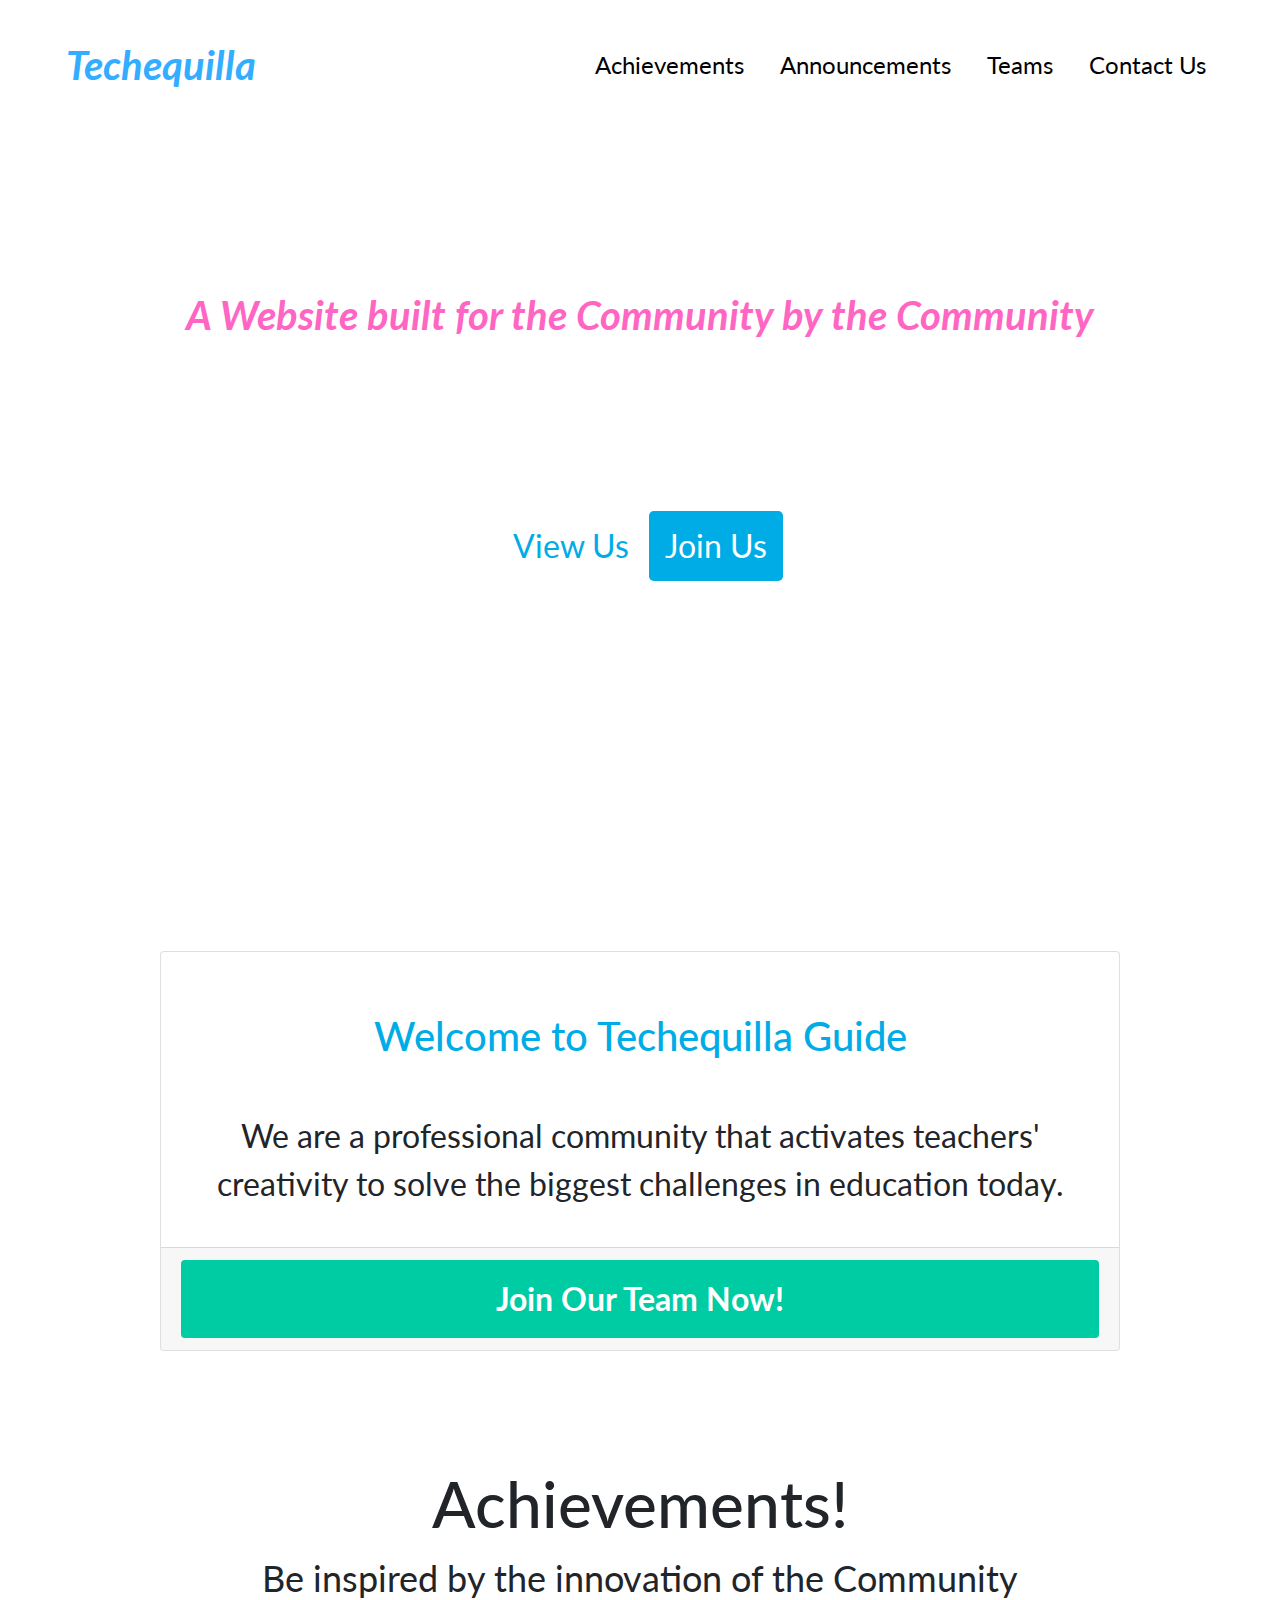
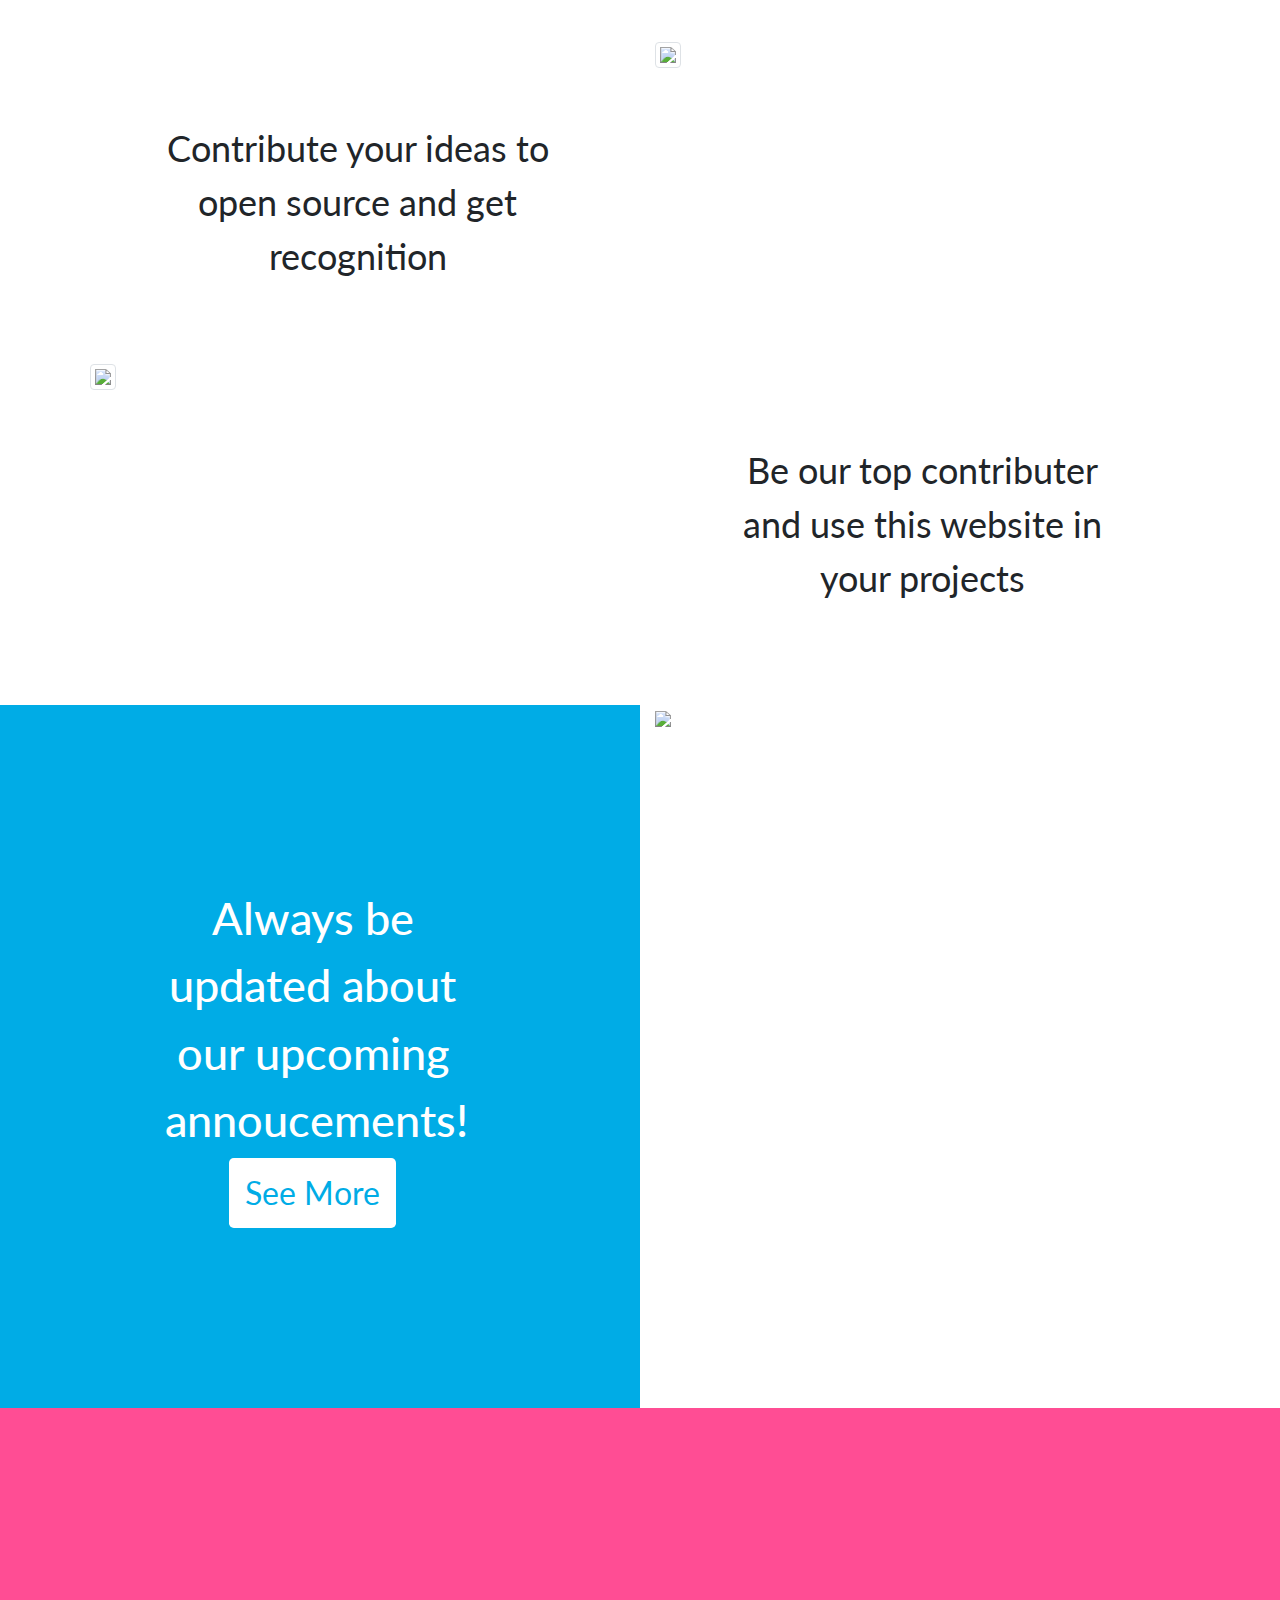
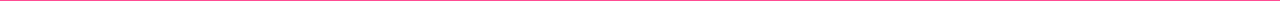
==== index.html @ 34967c2a "Added Home Page Layout" ====
<!DOCTYPE html>
<html>
  <head>
    <title>Techequilla</title>

    <script src="https://kit.fontawesome.com/5dbf1108d2.js" crossorigin="anonymous"></script>
    <link href="https://fonts.googleapis.com/css?family=Lato&display=swap" rel="stylesheet">
    <link rel="stylesheet" href="https://stackpath.bootstrapcdn.com/bootstrap/4.4.1/css/bootstrap.min.css" integrity="sha384-Vkoo8x4CGsO3+Hhxv8T/Q5PaXtkKtu6ug5TOeNV6gBiFeWPGFN9MuhOf23Q9Ifjh" crossorigin="anonymous"></head>
    <link rel = "stylesheet" type="text/css" href = "css/index.css">

  </head>

  <body>

    <!-- Navigation Bar -->
    <nav class="navbar navbar-expand-lg navbar-light fixed-top navbar-custom">
      <a class="navbar-brand" href="#"> Techequilla </a>

      <button class="navbar-toggler" type="button" data-toggle="collapse" data-target="#navbarSupportedContent" aria-controls="navbarSupportedContent" aria-expanded="false" aria-label="Toggle navigation">
        <span class="navbar-toggler-icon"></span>
      </button>

      <div class="collapse navbar-collapse" id="navbarSupportedContent">
        <ul class="navbar-nav ml-auto">

          <li class="nav-item">
            <a class="nav-link" href="#about">Achievements</a>
          </li>

          <li class="nav-item">
            <a class="nav-link" href="#about">Announcements</a>
          </li>

          <li class="nav-item">
            <a class="nav-link" href="#about">Teams</a>
          </li>

          <li class="nav-item">
            <a class="nav-link" href="#about">Contact Us</a>
          </li>
        </ul>
      </div>
    </nav>


    <div class="container">
      <div class="row">
        <div class="col-lg-12" id="homeContent">
          <p> A Website built for the Community by the Community </p>
        </div>
      </div>
    </div>

    <div class="text-center" id="buttons">
      <button type="button" class="btn btn-lg button1">View Us</button>
      <button type="button" class="btn btn-lg button2">Join Us</button>
    </div>

    <div class="bg"></div>

    <div class="row justify-content-center top-sec">
      <div class="card text-center" style="width: 60rem; height: 25rem";>
        <div class="card-body">
          <h5 class="card-title">Welcome to Techequilla Guide</h5>
          <p class="card-text">We are a professional community that activates teachers' creativity to solve the biggest challenges in education today.</p>
        </div>
        <div class="card-footer text-muted">
            <a href="#" class="btn btn-primary btn-block button3">Join Our Team Now!</a>
        </div>
      </div>
    </div>

    <div class="row">
      <div class="col-lg-12">
        <div class="Achievements">
          <h1>Achievements!</h1>
          <p> Be inspired by the innovation of the Community </p>
        </div>
      </div>
    </div>

    <div class="container achievements">
      <div class="row">
        <div class="col-sm col-lg-6 achivePic">
          Contribute your ideas to open source and get recognition
        </div>

        <div class="col-sm col-lg-6">
          <div class="thumbnail">
            <img class="img-thumbnail" src="https://images.unsplash.com/photo-1502904550040-7534597429ae?ixlib=rb-1.2.1&ixid=eyJhcHBfaWQiOjEyMDd9&auto=format&fit=crop&w=1549&q=80">
          </div>
        </div>

      </div>

      <div class="row">
        <div class="col-sm col-lg-6">
          <div class="thumbnail">
            <img class="img-thumbnail" src="https://dreamkatcha.com/wp-content/uploads/quality-web-design-1-1080x675.jpg">
          </div>
        </div>

        <div class="col-sm col-lg-6 achivePic">
          Be our top contributer and use this website in your projects
        </div>

      </div>
    </div>


    <div class="row">
      <div class="col-sm col-lg-6 announce">
        Always be updated about our upcoming annoucements!
        <button type="button" class="btn btn-lg buttonA">See More</button>
      </div>

      <div class="col-sm col-lg-6">
        <div class="thumbnail">
          <img class="background-image" src="https://www.trainingjournal.com/sites/www.trainingjournal.com/files/styles/original_-_local_copy/entityshare/30332%3Fitok%3DMstdwizF">
        </div>
      </div>
    </div>

    <footer class="page-footer font-small cyan darken-3">
      <div class="container">
        <div class="row">
          <div class="col-md-12 py-5">
            <div class="mb-5 flex-center">

              <a class="fb-ic">
                <i class="fab fa-facebook-f fa-lg white-text mr-md-5 mr-3 fa-2x"> </i>
              </a>

              <a class="tw-ic">
                <i class="fab fa-twitter fa-lg white-text mr-md-5 mr-3 fa-2x"> </i>
              </a>

              <a class="gplus-ic">
                <i class="fab fa-github fa-lg white-text mr-md-5 mr-3 fa-2x"> </i>
              </a>

              <a class="li-ic">
                <i class="fab fa-linkedin-in fa-lg white-text mr-md-5 mr-3 fa-2x"> </i>
              </a>

              <a class="ins-ic">
                <i class="fab fa-instagram fa-lg white-text mr-md-5 mr-3 fa-2x"> </i>
              </a>

            </div>
          </div>
        </div>
      </div>
    </footer>



  <script src="https://code.jquery.com/jquery-3.4.1.slim.min.js" integrity="sha384-J6qa4849blE2+poT4WnyKhv5vZF5SrPo0iEjwBvKU7imGFAV0wwj1yYfoRSJoZ+n" crossorigin="anonymous"></script>
  <script src="https://stackpath.bootstrapcdn.com/bootstrap/4.4.1/js/bootstrap.min.js" integrity="sha384-wfSDF2E50Y2D1uUdj0O3uMBJnjuUD4Ih7YwaYd1iqfktj0Uod8GCExl3Og8ifwB6" crossorigin="anonymous"></script>

</body>
</html>
---- css/index.css ----
body, html {
  height: 100%;
  margin: 0;
}

body{
  font-family: Lato;
}

.navbar-custom .navbar-nav .nav-link {
    color: black;
}

.nav-item{
  padding-left: 20px;
  font-size: 150%;
}

.navbar {
    min-height: 80px;
    margin: 50px;
    margin-top: 0;
    padding-top: 30px;
    background-color: white;
}

.navbar-custom .navbar-brand,
.navbar-custom .navbar-text {
    color: #33adff;
    font-style: italic;
    font-weight: bold;
    font-size: 250%;
}

#homeContent{
  text-align: center;
  padding-top: 25%;
}

#homeContent p{
  font-style: italic;
  font-weight: bold;
  color: #ff66c4;
  font-size: 250%;
}

#buttons{
  padding-top: 150px;
  padding-bottom: 20px;
}

.button1 {
  color: #00ace6;
  padding: 10px 15px;
  text-align: center;
  text-decoration: none;
  font-size: 32px;
}

.button2 {
  color: white;
  padding: 10px 15px;
  text-align: center;
  text-decoration: none;
  font-size: 32px;
  background-color:#00ace6;
}

.button1:hover {
  background-color: #00ace6;
  color: white;
  border: 1px solid black;
  border-radius: 10px;
}

.button2:hover {
  color: white;
  border: 1px solid black;
  border-radius: 10px;
}

.bg {
  background-image:url("https://lh3.googleusercontent.com/[base64]w1339-h647-no");
  height: 50%;
  background-position: center;
  background-repeat: no-repeat;
  background-size: cover;
}

.top-sec {
  margin-top: -100px;
  margin-bottom: 15px;
}

.card-title{
  color: #00ace6;
  font-size: 250%;
  padding: 40px;
}

.card-text{
  font-size: 200%;
  padding-bottom: 40px;
}

.button3 {
  background-color: #00cca3;
  border: none;
  color: white;
  padding: 15px;
  text-align: center;
  text-decoration: none;
  display: inline-block;
  font-size: 32px;
  font-weight: bold;
}

.Achievements h1{
  font-size: 64px;
  text-align: center;
  padding-top: 100px;
}

.Achievements p{
  font-size: 36px;
  text-align: center;
}

.achivePic{
  font-size: 36px;
  text-align: center;
  padding: 80px;
}

.achievements{
  padding: 20px;
}

.buttonA {
  color: #00ace6;
  background-color: white;
  padding: 10px 15px;
  text-align: center;
  text-decoration: none;
  font-size: 32px;
}

.buttonA:hover {
  background-color: white;
  color: #00ace6;
  border: 1px solid black;
  border-radius: 10px;
}

.announce{
  font-size: 45px;
  font-weight: 500;
  text-align: center;
  padding: 180px;
  background-color: #00ace6;
  color: white;
}

.page-footer{
  background-color: #ff4d94;
  text-align: center;
  padding-top: 25px;
  color: white;
}
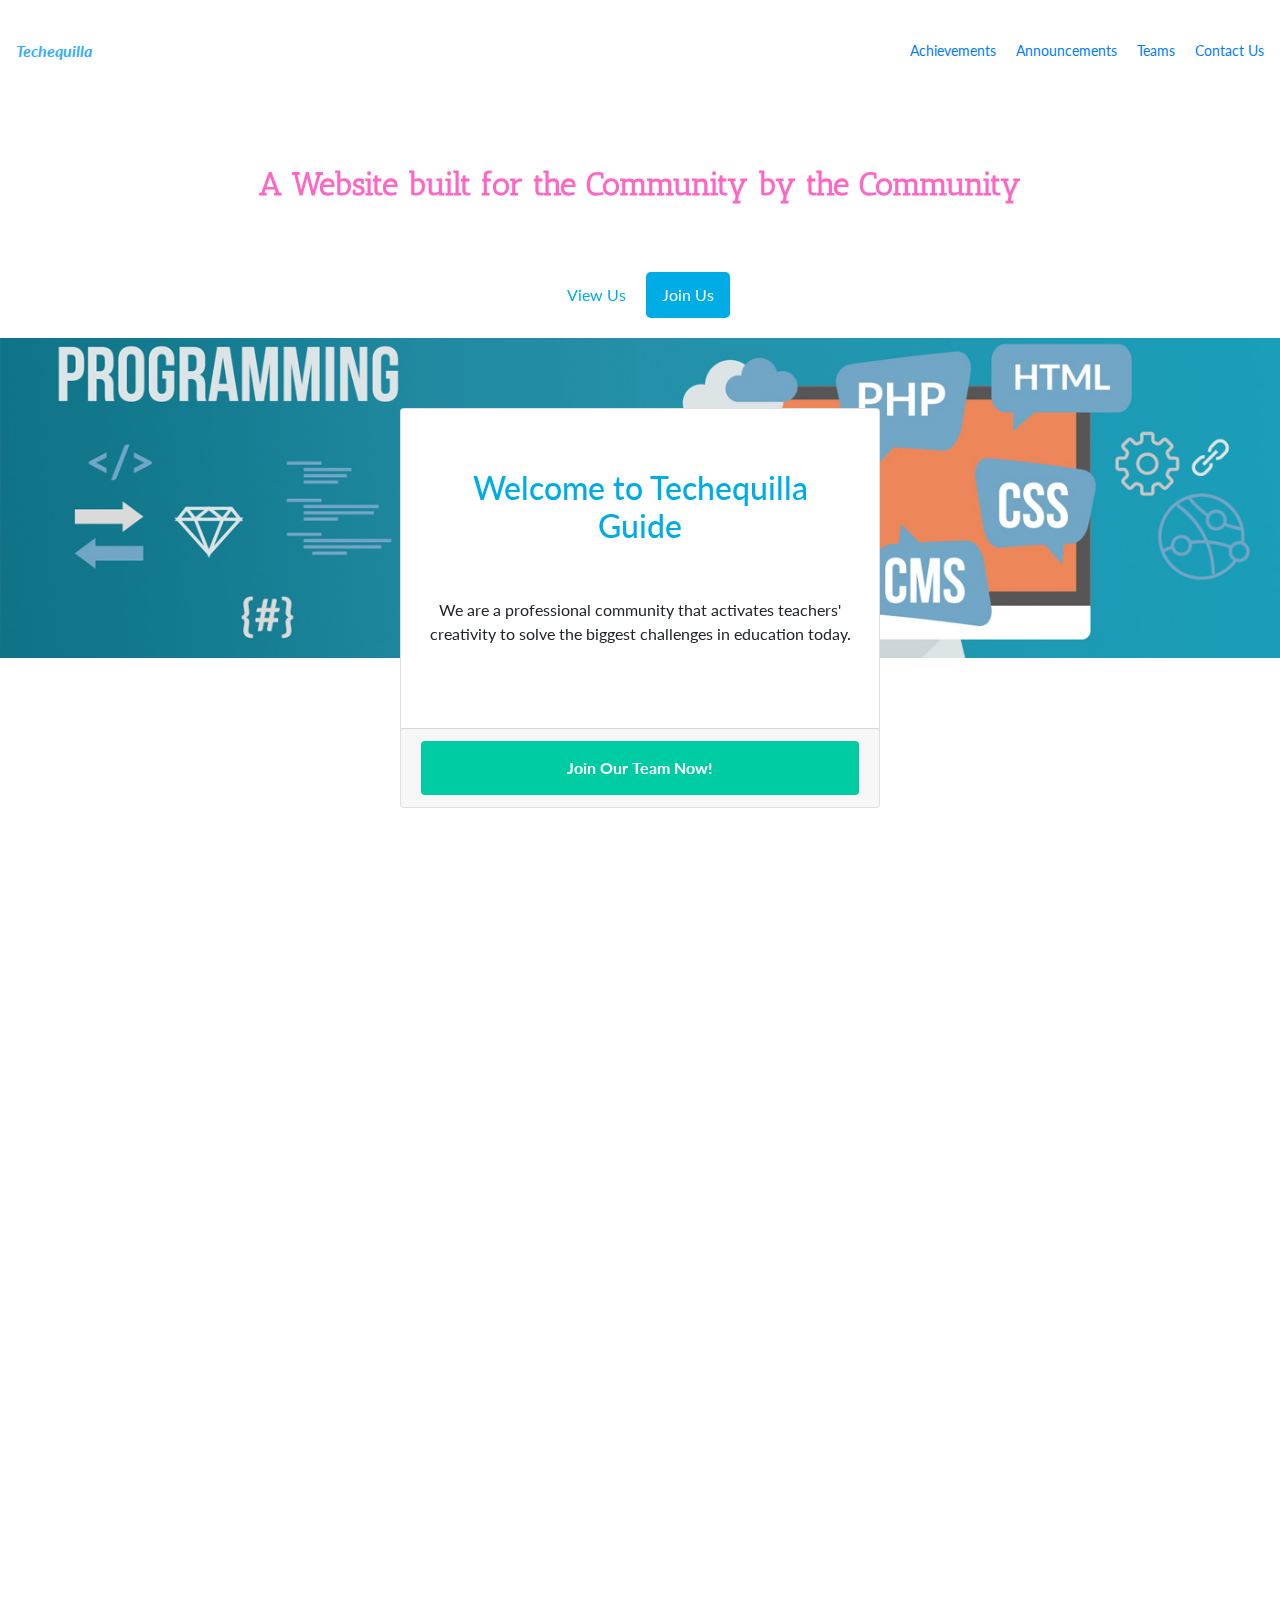
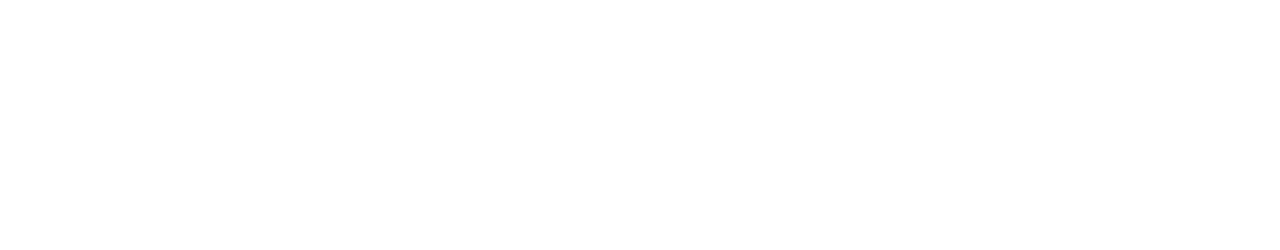
==== commit 41453cd3: "Merge pull request #11 from sakshi1499/patch-6" ====
--- a/index.html
+++ b/index.html
@@ -1,162 +1,174 @@
 <!DOCTYPE html>
 <html>
-  <head>
+<head>
     <title>Techequilla</title>
 
     <script src="https://kit.fontawesome.com/5dbf1108d2.js" crossorigin="anonymous"></script>
     <link href="https://fonts.googleapis.com/css?family=Lato&display=swap" rel="stylesheet">
-    <link rel="stylesheet" href="https://stackpath.bootstrapcdn.com/bootstrap/4.4.1/css/bootstrap.min.css" integrity="sha384-Vkoo8x4CGsO3+Hhxv8T/Q5PaXtkKtu6ug5TOeNV6gBiFeWPGFN9MuhOf23Q9Ifjh" crossorigin="anonymous"></head>
-    <link rel = "stylesheet" type="text/css" href = "css/index.css">
+    <link rel="stylesheet" href="https://stackpath.bootstrapcdn.com/bootstrap/4.4.1/css/bootstrap.min.css" integrity="sha384-Vkoo8x4CGsO3+Hhxv8T/Q5PaXtkKtu6ug5TOeNV6gBiFeWPGFN9MuhOf23Q9Ifjh" crossorigin="anonymous">
+</head>
+<link rel="stylesheet" type="text/css" href="css/index.css">
+
+<link href="https://fonts.googleapis.com/css?family=Antic+Slab&display=swap" rel="stylesheet">
 
   </head>
 
-  <body>
+<body>
 
     <!-- Navigation Bar -->
     <nav class="navbar navbar-expand-lg navbar-light fixed-top navbar-custom">
-      <a class="navbar-brand" href="#"> Techequilla </a>
+        <a class="navbar-brand" href="#" style="font-size:1rem;"> Techequilla </a>
 
-      <button class="navbar-toggler" type="button" data-toggle="collapse" data-target="#navbarSupportedContent" aria-controls="navbarSupportedContent" aria-expanded="false" aria-label="Toggle navigation">
-        <span class="navbar-toggler-icon"></span>
-      </button>
+        <button class="navbar-toggler" type="button" data-toggle="collapse" data-target="#navbarSupportedContent" aria-controls="navbarSupportedContent" aria-expanded="false" aria-label="Toggle navigation">
+            <span class="navbar-toggler-icon"></span>
+        </button>
 
-      <div class="collapse navbar-collapse" id="navbarSupportedContent">
-        <ul class="navbar-nav ml-auto">
+        <div class="collapse navbar-collapse" id="navbarSupportedContent">
+            <ul class="navbar-nav ml-auto">
 
-          <li class="nav-item">
-            <a class="nav-link" href="#about">Achievements</a>
-          </li>
+                <li class="nav-item">
+                    <a class="nav-brand" href="#about">Achievements</a>
+                </li>
 
-          <li class="nav-item">
-            <a class="nav-link" href="#about">Announcements</a>
-          </li>
+                <li class="nav-item">
+                    <a class="nav-brand" href="#about">Announcements</a>
+                </li>
 
-          <li class="nav-item">
-            <a class="nav-link" href="#about">Teams</a>
-          </li>
+                <li class="nav-item">
+                    <a class="nav-brand" href="#about">Teams</a>
+                </li>
 
-          <li class="nav-item">
-            <a class="nav-link" href="#about">Contact Us</a>
-          </li>
-        </ul>
-      </div>
+                <li class="nav-item">
+                    <a class="nav-brand" href="#about">Contact Us</a>
+                </li>
+            </ul>
+        </div>
     </nav>
 
+    <section class="tops">
+        <div class="container">
+            <div class="row">
+                <div class="col-lg-12" id="homeContent">
+                    <p> A Website built for the Community by the Community </p>
+                </div>
+            </div>
+        </div>
 
-    <div class="container">
-      <div class="row">
-        <div class="col-lg-12" id="homeContent">
-          <p> A Website built for the Community by the Community </p>
+        <div class="text-center" id="buttons">
+            <button type="button" class="btn btn-lg button1">View Us</button>
+            <button type="button" class="btn btn-lg button2">Join Us</button>
         </div>
-      </div>
-    </div>
+    </section>
 
-    <div class="text-center" id="buttons">
-      <button type="button" class="btn btn-lg button1">View Us</button>
-      <button type="button" class="btn btn-lg button2">Join Us</button>
-    </div>
+    <section class="bgc">
+        <div class="bg">
+            <img class="bgs" src="./webtech-1.jpg" />
+        </div>
 
-    <div class="bg"></div>
+        <div class="row justify-content-center top-sec">
+            <div class="card text-center" style="width: 30rem; height: 25rem" ;>
+                <div class="card-body">
+                    <h5 class="card-title">Welcome to Techequilla Guide</h5>
+                    <p class="card-text">We are a professional community that activates teachers' creativity to solve the biggest challenges in education today.</p>
+                </div>
+                <div class="card-footer text-muted">
+                    <a href="#" class="btn btn-primary btn-block button3">Join Our Team Now!</a>
+                </div>
+            </div>
+        </div>
 
-    <div class="row justify-content-center top-sec">
-      <div class="card text-center" style="width: 60rem; height: 25rem";>
-        <div class="card-body">
-          <h5 class="card-title">Welcome to Techequilla Guide</h5>
-          <p class="card-text">We are a professional community that activates teachers' creativity to solve the biggest challenges in education today.</p>
+    </section>
+    <section class="ach">
+        <div class="Achievements">
+            <h1>Achievements!</h1>
+            <p> Be inspired by the innovation of the Community </p>
         </div>
-        <div class="card-footer text-muted">
-            <a href="#" class="btn btn-primary btn-block button3">Join Our Team Now!</a>
+        <div class="my-achieve">
+            <div class="achieves">
+                <div class="icon-container">
+                    <i class="fas fa-layer-group"></i>
+                </div>
+                <h1>
+                    Users
+                </h1>
+                <p>
+                    Beautiful Web Designs to attract users.
+                </p>
+            </div>
+            <div class="achieves">
+                <div class="icon-container">
+                    <i class="fas fa-code"></i>
+                </div>
+                <h1>
+                    Reusability
+                </h1>
+                <p>
+                    Clone it and the design is all yours.
+                </p>
+            </div>
+            <div class="achieves">
+                <div class="icon-container">
+                    <i class="fas fa-chart-bar"></i>
+                </div>
+                <h1>
+                    Results
+                </h1>
+                <p>
+                    Our community is growing everyday!
+                </p>
+            </div>
+
         </div>
-      </div>
-    </div>
 
+    </section>
+    <section class="portfolio" id="portfolio">
+    </section>
     <div class="row">
-      <div class="col-lg-12">
-        <div class="Achievements">
-          <h1>Achievements!</h1>
-          <p> Be inspired by the innovation of the Community </p>
-        </div>
-      </div>
-    </div>
-
-    <div class="container achievements">
-      <div class="row">
-        <div class="col-sm col-lg-6 achivePic">
-          Contribute your ideas to open source and get recognition
+        <div class="col-sm col-lg-6 announce">
+            Always be updated about our upcoming annoucements!
+            <button type="button" class="btn btn-sm buttonA">See More</button>
         </div>
 
         <div class="col-sm col-lg-6">
-          <div class="thumbnail">
-            <img class="img-thumbnail" src="https://images.unsplash.com/photo-1502904550040-7534597429ae?ixlib=rb-1.2.1&ixid=eyJhcHBfaWQiOjEyMDd9&auto=format&fit=crop&w=1549&q=80">
-          </div>
+            <img class="animg" src="https://www.trainingjournal.com/sites/www.trainingjournal.com/files/styles/original_-_local_copy/entityshare/30332%3Fitok%3DMstdwizF">
         </div>
+    </div>
+    <div class="page-footer">
 
-      </div>
+        <a class="fb-ic">
+            <i class="fab fa-facebook-f fa-lg white-text mr-md-5 mr-3 "> </i>
+        </a>
 
-      <div class="row">
-        <div class="col-sm col-lg-6">
-          <div class="thumbnail">
-            <img class="img-thumbnail" src="https://dreamkatcha.com/wp-content/uploads/quality-web-design-1-1080x675.jpg">
-          </div>
-        </div>
+        <a class="tw-ic">
+            <i class="fab fa-twitter fa-lg white-text mr-md-5 mr-3 "> </i>
+        </a>
 
-        <div class="col-sm col-lg-6 achivePic">
-          Be our top contributer and use this website in your projects
-        </div>
+        <a class="gplus-ic">
+            <i class="fab fa-github fa-lg white-text mr-md-5 mr-3 "> </i>
+        </a>
 
-      </div>
+        <a class="li-ic">
+            <i class="fab fa-linkedin-in fa-lg white-text mr-md-5 mr-3 "> </i>
+        </a>
+
+        <a class="ins-ic">
+            <i class="fab fa-instagram fa-lg white-text mr-md-5 mr-3 "> </i>
+        </a>
+
     </div>
 
 
-    <div class="row">
-      <div class="col-sm col-lg-6 announce">
-        Always be updated about our upcoming annoucements!
-        <button type="button" class="btn btn-lg buttonA">See More</button>
-      </div>
-
-      <div class="col-sm col-lg-6">
-        <div class="thumbnail">
-          <img class="background-image" src="https://www.trainingjournal.com/sites/www.trainingjournal.com/files/styles/original_-_local_copy/entityshare/30332%3Fitok%3DMstdwizF">
-        </div>
-      </div>
-    </div>
-
-    <footer class="page-footer font-small cyan darken-3">
-      <div class="container">
-        <div class="row">
-          <div class="col-md-12 py-5">
-            <div class="mb-5 flex-center">
-
-              <a class="fb-ic">
-                <i class="fab fa-facebook-f fa-lg white-text mr-md-5 mr-3 fa-2x"> </i>
-              </a>
-
-              <a class="tw-ic">
-                <i class="fab fa-twitter fa-lg white-text mr-md-5 mr-3 fa-2x"> </i>
-              </a>
-
-              <a class="gplus-ic">
-                <i class="fab fa-github fa-lg white-text mr-md-5 mr-3 fa-2x"> </i>
-              </a>
-
-              <a class="li-ic">
-                <i class="fab fa-linkedin-in fa-lg white-text mr-md-5 mr-3 fa-2x"> </i>
-              </a>
-
-              <a class="ins-ic">
-                <i class="fab fa-instagram fa-lg white-text mr-md-5 mr-3 fa-2x"> </i>
-              </a>
-
-            </div>
-          </div>
-        </div>
-      </div>
-    </footer>
+    <script src="https://cdn.jsdelivr.net/npm/darkmode-js@1.5.5/lib/darkmode-js.min.js"></script>
+    <script>
+        new Darkmode().showWidget();
+    </script>
 
 
 
-  <script src="https://code.jquery.com/jquery-3.4.1.slim.min.js" integrity="sha384-J6qa4849blE2+poT4WnyKhv5vZF5SrPo0iEjwBvKU7imGFAV0wwj1yYfoRSJoZ+n" crossorigin="anonymous"></script>
-  <script src="https://stackpath.bootstrapcdn.com/bootstrap/4.4.1/js/bootstrap.min.js" integrity="sha384-wfSDF2E50Y2D1uUdj0O3uMBJnjuUD4Ih7YwaYd1iqfktj0Uod8GCExl3Og8ifwB6" crossorigin="anonymous"></script>
+
+
+    <script src="https://code.jquery.com/jquery-3.4.1.slim.min.js" integrity="sha384-J6qa4849blE2+poT4WnyKhv5vZF5SrPo0iEjwBvKU7imGFAV0wwj1yYfoRSJoZ+n" crossorigin="anonymous"></script>
+    <script src="https://stackpath.bootstrapcdn.com/bootstrap/4.4.1/js/bootstrap.min.js" integrity="sha384-wfSDF2E50Y2D1uUdj0O3uMBJnjuUD4Ih7YwaYd1iqfktj0Uod8GCExl3Og8ifwB6" crossorigin="anonymous"></script>
 
 </body>
 </html>
--- a/css/index.css
+++ b/css/index.css
@@ -1,6 +1,7 @@
 body, html {
   height: 100%;
   margin: 0;
+  overflow-x:hidden;
 }
 
 body{
@@ -13,12 +14,13 @@
 
 .nav-item{
   padding-left: 20px;
-  font-size: 150%;
+  font-size: 0.9rem;
 }
 
 .navbar {
     min-height: 80px;
-    margin: 50px;
+    padding-right:1rem;
+    padding-left: 1rem;
     margin-top: 0;
     padding-top: 30px;
     background-color: white;
@@ -32,20 +34,20 @@
     font-size: 250%;
 }
 
-#homeContent{
-  text-align: center;
-  padding-top: 25%;
+#homeContent {
+    text-align: center;
+    padding-top: 10rem;
+    font-family: 'Antic Slab', serif;
 }
 
 #homeContent p{
-  font-style: italic;
   font-weight: bold;
   color: #ff66c4;
-  font-size: 250%;
+  font-size: 2rem;
 }
 
 #buttons{
-  padding-top: 150px;
+  padding-top: 3rem;
   padding-bottom: 20px;
 }
 
@@ -54,7 +56,7 @@
   padding: 10px 15px;
   text-align: center;
   text-decoration: none;
-  font-size: 32px;
+  font-size: 1rem;
 }
 
 .button2 {
@@ -62,7 +64,7 @@
   padding: 10px 15px;
   text-align: center;
   text-decoration: none;
-  font-size: 32px;
+  font-size: 1rem;
   background-color:#00ace6;
 }
 
@@ -79,27 +81,25 @@
   border-radius: 10px;
 }
 
-.bg {
-  background-image:url("https://lh3.googleusercontent.com/[base64]w1339-h647-no");
-  height: 50%;
-  background-position: center;
-  background-repeat: no-repeat;
-  background-size: cover;
+.bgs {
+  width:100%;
+  height:20rem;
+ 
 }
 
 .top-sec {
-  margin-top: -100px;
+  margin-top: -250px;
   margin-bottom: 15px;
 }
 
 .card-title{
   color: #00ace6;
-  font-size: 250%;
+  font-size: 2rem;
   padding: 40px;
 }
 
 .card-text{
-  font-size: 200%;
+  font-size: 1rem;
   padding-bottom: 40px;
 }
 
@@ -111,29 +111,25 @@
   text-align: center;
   text-decoration: none;
   display: inline-block;
-  font-size: 32px;
+  font-size: 1rem;
   font-weight: bold;
 }
 
 .Achievements h1{
-  font-size: 64px;
+  font-size: 1.8rem;
+  font-weight:bold;
   text-align: center;
   padding-top: 100px;
 }
 
 .Achievements p{
-  font-size: 36px;
-  text-align: center;
-}
-
-.achivePic{
-  font-size: 36px;
-  text-align: center;
-  padding: 80px;
+  font-size: 1rem;
+  text-align: center;
 }
 
 .achievements{
-  padding: 20px;
+ padding-top:2rem;
+ margin-top:0.5rem;
 }
 
 .buttonA {
@@ -142,28 +138,99 @@
   padding: 10px 15px;
   text-align: center;
   text-decoration: none;
-  font-size: 32px;
+  font-size: .8rem;
+  margin-top:2rem;
 }
 
 .buttonA:hover {
   background-color: white;
   color: #00ace6;
-  border: 1px solid black;
-  border-radius: 10px;
-}
+  }
 
 .announce{
-  font-size: 45px;
+  font-size: 1.5rem;
   font-weight: 500;
   text-align: center;
   padding: 180px;
   background-color: #00ace6;
   color: white;
-}
-
-.page-footer{
-  background-color: #ff4d94;
-  text-align: center;
-  padding-top: 25px;
-  color: white;
-}
+ max-height:10rem;
+}
+.animg {
+    max-height: 20rem;
+    max-width: 100rem;
+}
+.page-footer {
+    margin-bottom:0;
+    width: 100%;
+    padding-top: 20px;
+    padding-bottom:20px;
+    max-height: 15rem;
+    background-color: #ff4d94;
+    text-align: center;
+    color: white;
+
+}
+.img-thumbnail{
+    width:20rem;
+}
+.my-achieve {
+    margin-top: 5rem;
+    display: grid;
+    grid-template-columns: repeat(auto-fit, minmax(25rem, 1fr));
+    grid-gap: 2.5rem;
+    text-align: center;
+    font-size: 1rem;
+}
+
+.add {
+    padding-bottom: 100px;
+}
+
+.achieves {
+    display: flex;
+    flex-direction: column;
+    justify-content: center;
+    align-items: center;
+    padding: 2rem;
+    padding-bottom:4rem;
+    }
+
+    .achieves h1 {
+        font-size: 1.5rem;
+        font-weight: bold;
+        margin: 2rem -2px 2rem 0;
+    }
+
+.icon-container {
+    width: 6rem;
+    height: 6rem;
+    border: 3px solid pink;
+    background-color: #B39BCA;
+    margin-bottom: 2rem;
+    display: flex;
+    transform: rotate(45deg);
+}
+
+    .icon-container i {
+        color: #374785;
+        border: #ffe838;
+        font-size: 2rem;
+        margin: auto;
+        transform: rotate(-45deg);
+    }
+.darkmode-layer, .darkmode-toggle {
+    z-index: 500;
+}
+.darkmode--activated .icon-container , .page-footer{
+    mix-blend-mode: difference;
+}
+.darkmode--activated nav{
+     background-color:black;
+}
+.darkmode--activated a {
+    color: white;
+}
+.darkmode--activated nav-link{
+    color: white;
+    }
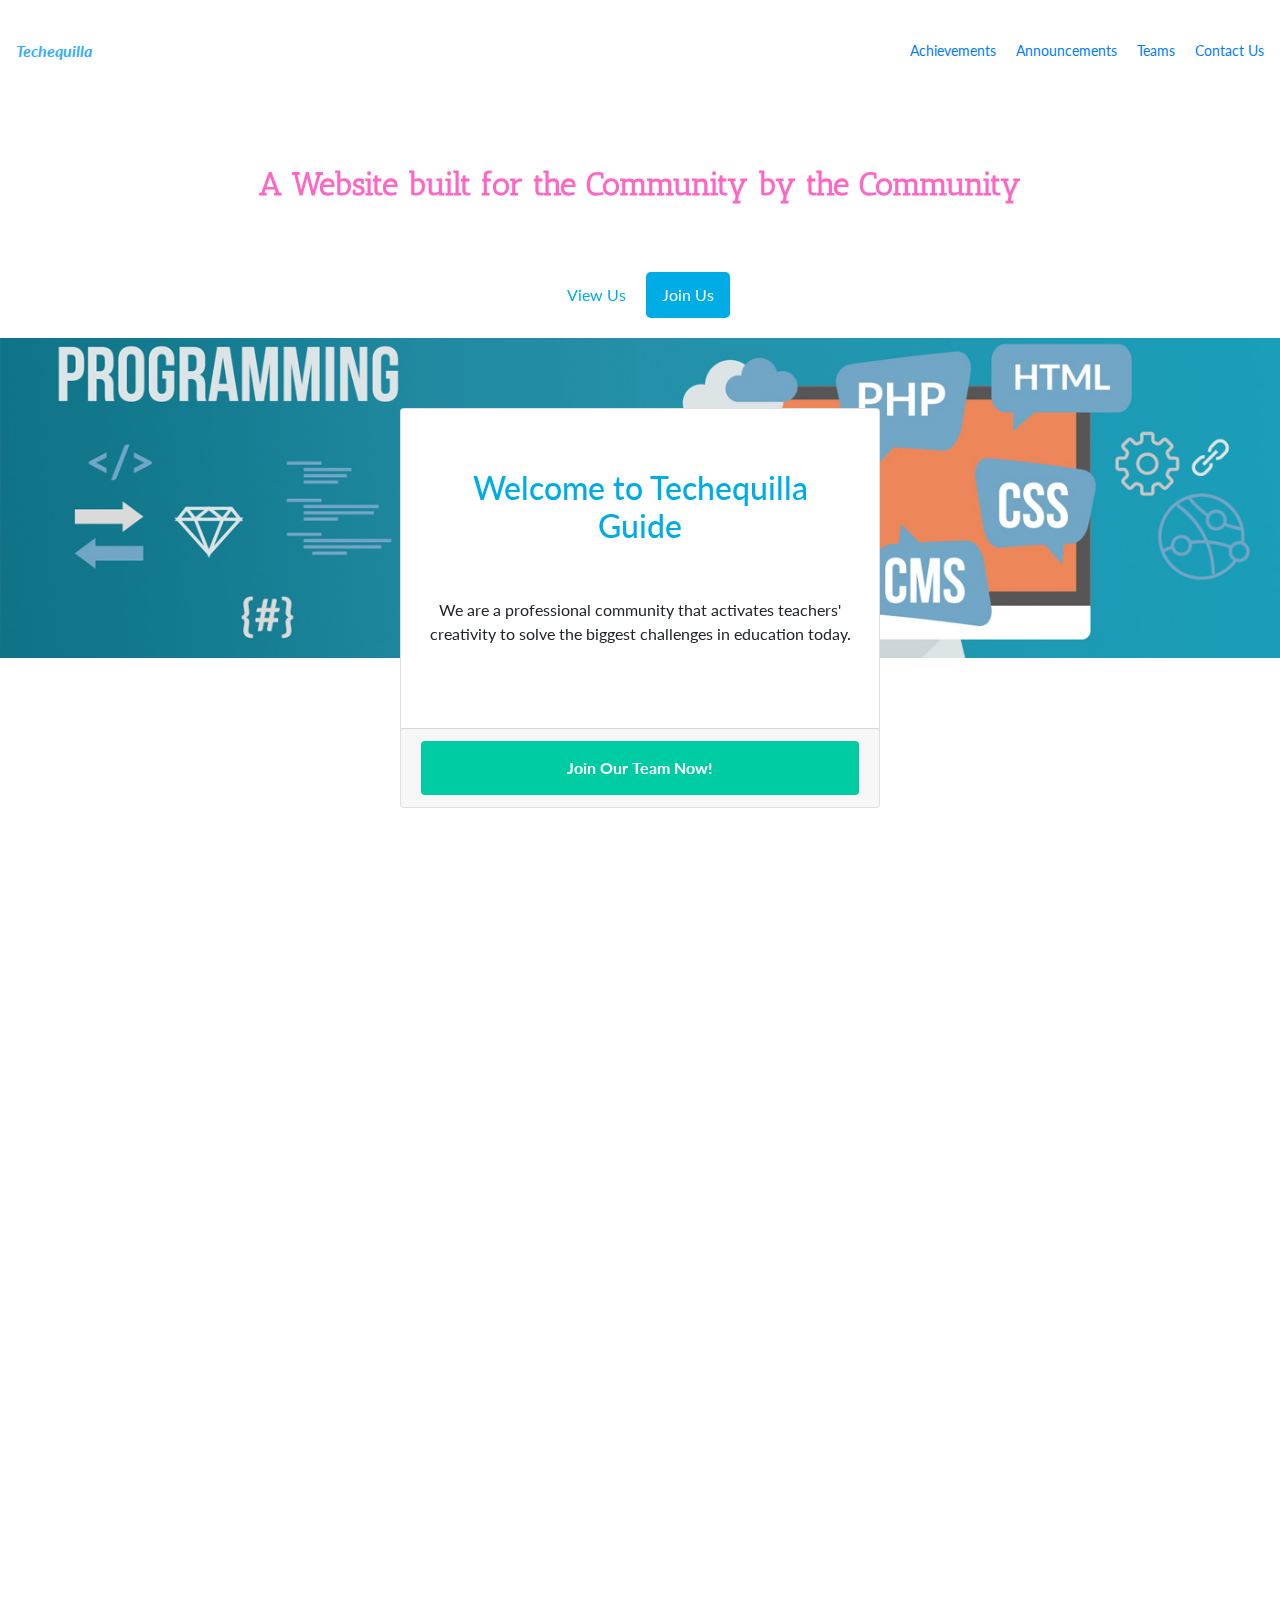
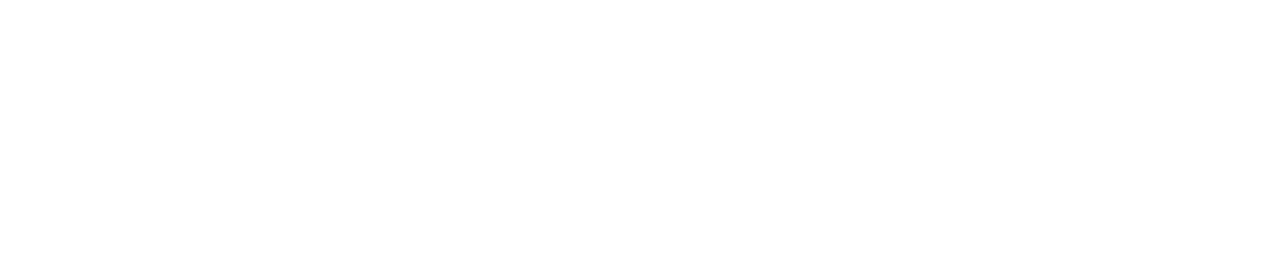
==== commit 328ea9a2: "Made Home Page Responsive" ====
--- a/index.html
+++ b/index.html
@@ -6,6 +6,10 @@
     <script src="https://kit.fontawesome.com/5dbf1108d2.js" crossorigin="anonymous"></script>
     <link href="https://fonts.googleapis.com/css?family=Lato&display=swap" rel="stylesheet">
     <link rel="stylesheet" href="https://stackpath.bootstrapcdn.com/bootstrap/4.4.1/css/bootstrap.min.css" integrity="sha384-Vkoo8x4CGsO3+Hhxv8T/Q5PaXtkKtu6ug5TOeNV6gBiFeWPGFN9MuhOf23Q9Ifjh" crossorigin="anonymous">
+
+    <meta name="viewport" content="width=device-width, initial-scale=1">
+
+
 </head>
 <link rel="stylesheet" type="text/css" href="css/index.css">
 
@@ -48,7 +52,7 @@
     <section class="tops">
         <div class="container">
             <div class="row">
-                <div class="col-lg-12" id="homeContent">
+                <div class="col-lg-12 col-sm-12" id="homeContent">
                     <p> A Website built for the Community by the Community </p>
                 </div>
             </div>
@@ -61,6 +65,7 @@
     </section>
 
     <section class="bgc">
+
         <div class="bg">
             <img class="bgs" src="./webtech-1.jpg" />
         </div>
@@ -122,17 +127,20 @@
 
     </section>
     <section class="portfolio" id="portfolio">
-    </section>
+
     <div class="row">
-        <div class="col-sm col-lg-6 announce">
-            Always be updated about our upcoming annoucements!
-            <button type="button" class="btn btn-sm buttonA">See More</button>
+        <div class="col-sm-12 col-lg-6 announce">
+          <p> Always be updated about our upcoming annoucements! <p>
+          <button type="button" class="btn btn-sm buttonA">See More</button>
         </div>
 
-        <div class="col-sm col-lg-6">
+        <div class="col-sm-12 col-lg-6 announceImg">
             <img class="animg" src="https://www.trainingjournal.com/sites/www.trainingjournal.com/files/styles/original_-_local_copy/entityshare/30332%3Fitok%3DMstdwizF">
         </div>
     </div>
+      </section>
+
+
     <div class="page-footer">
 
         <a class="fb-ic">
--- a/css/index.css
+++ b/css/index.css
@@ -6,6 +6,18 @@
 
 body{
   font-family: Lato;
+}
+
+@media screen and (max-width: 600px) {
+  div.bg {
+    display: none;
+  }
+  div.card {
+    margin-top: 15rem;
+  }
+  div.announceImg{
+    margin-left: -60px;
+  }
 }
 
 .navbar-custom .navbar-nav .nav-link {
@@ -84,7 +96,6 @@
 .bgs {
   width:100%;
   height:20rem;
- 
 }
 
 .top-sec {
@@ -139,7 +150,7 @@
   text-align: center;
   text-decoration: none;
   font-size: .8rem;
-  margin-top:2rem;
+  margin-top: 1rem;
 }
 
 .buttonA:hover {
@@ -148,14 +159,14 @@
   }
 
 .announce{
-  font-size: 1.5rem;
+  font-size: 2rem;
   font-weight: 500;
   text-align: center;
-  padding: 180px;
+  padding: 100px;
   background-color: #00ace6;
   color: white;
- max-height:10rem;
-}
+}
+
 .animg {
     max-height: 20rem;
     max-width: 100rem;
@@ -196,11 +207,11 @@
     padding-bottom:4rem;
     }
 
-    .achieves h1 {
-        font-size: 1.5rem;
-        font-weight: bold;
-        margin: 2rem -2px 2rem 0;
-    }
+.achieves h1 {
+  font-size: 1.5rem;
+  font-weight: bold;
+  margin: 2rem -2px 2rem 0;
+}
 
 .icon-container {
     width: 6rem;
@@ -212,13 +223,14 @@
     transform: rotate(45deg);
 }
 
-    .icon-container i {
-        color: #374785;
-        border: #ffe838;
-        font-size: 2rem;
-        margin: auto;
-        transform: rotate(-45deg);
-    }
+.icon-container i {
+  color: #374785;
+  border: #ffe838;
+  font-size: 2rem;
+  margin: auto;
+  transform: rotate(-45deg);
+}
+
 .darkmode-layer, .darkmode-toggle {
     z-index: 500;
 }
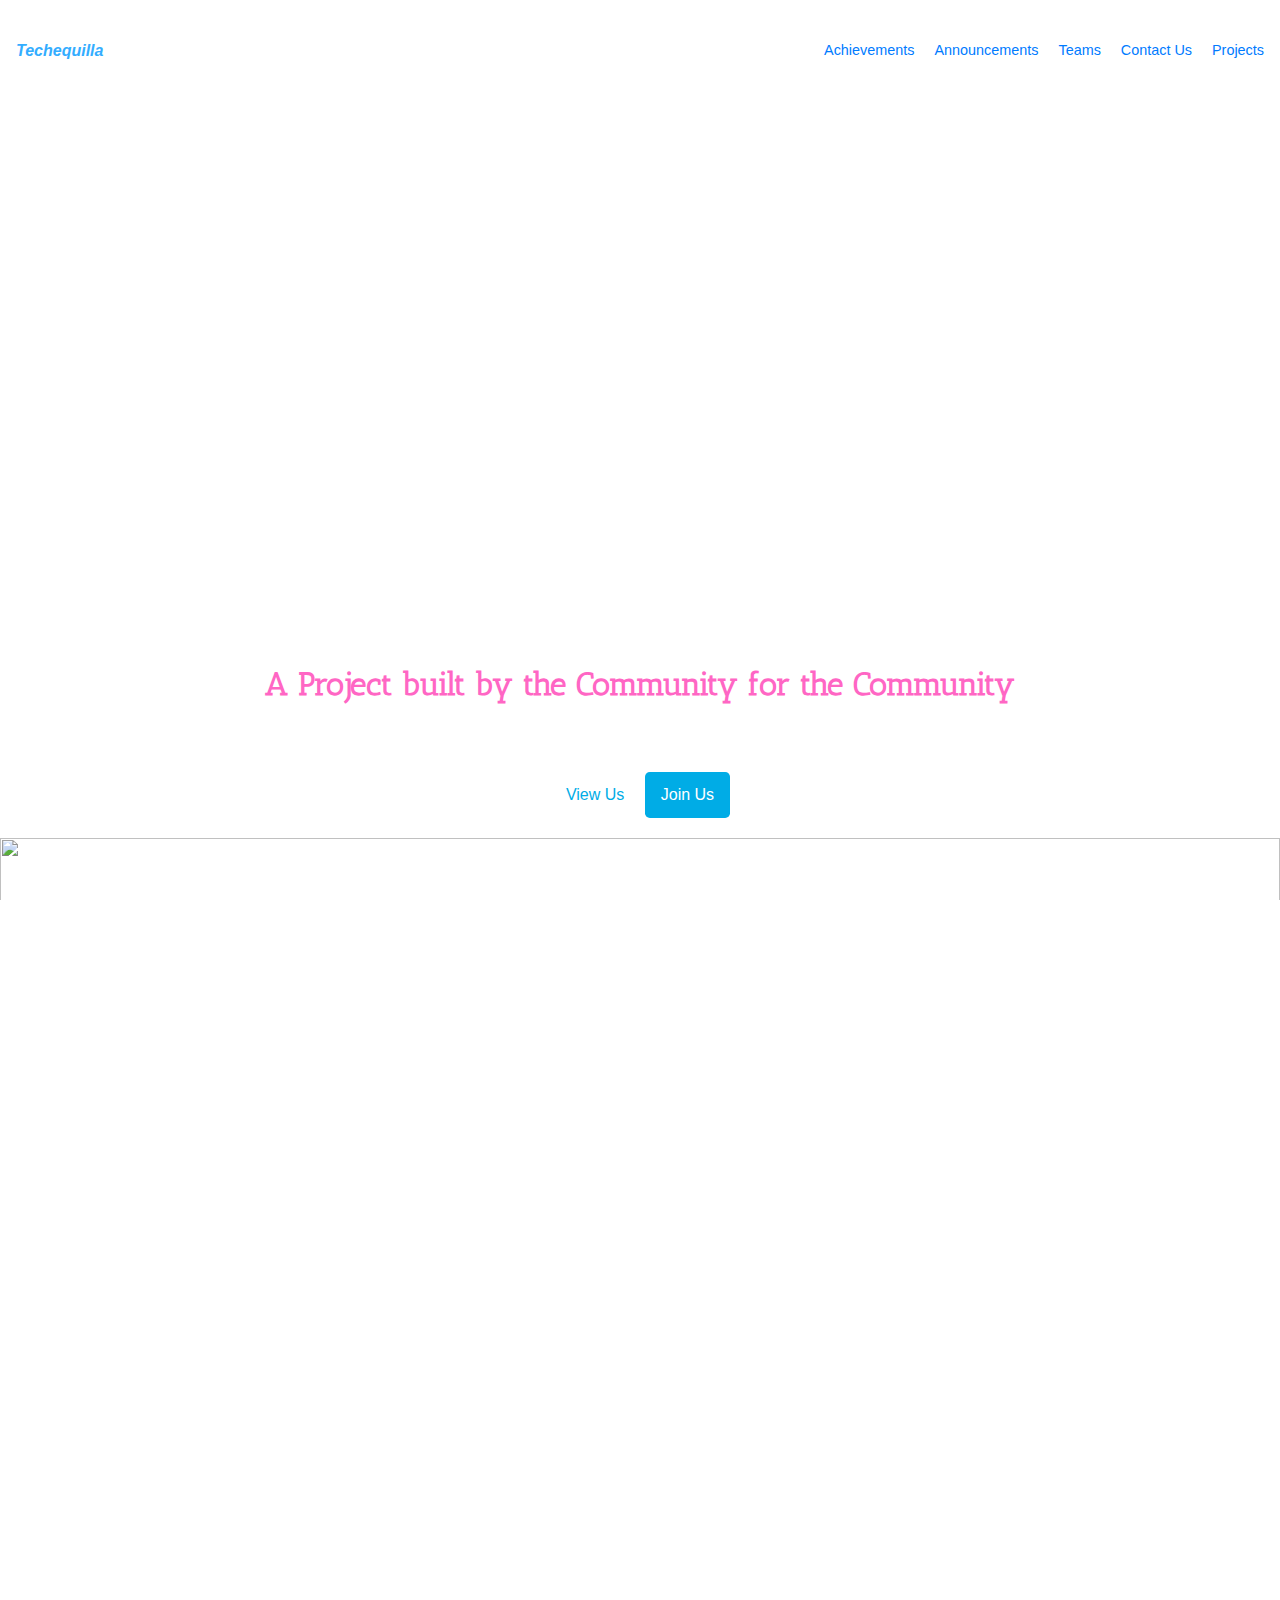
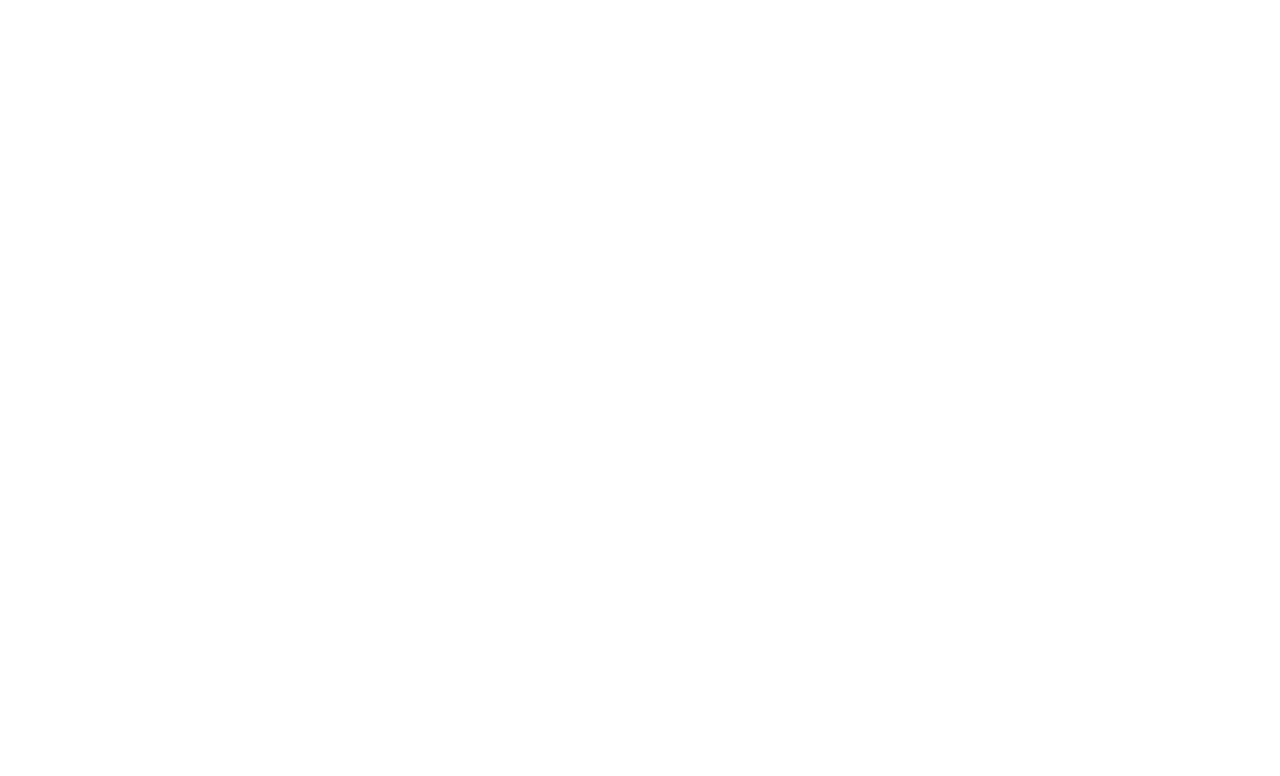
==== commit 73e210d8: "Burger Button in Index.html" ====
--- a/index.html
+++ b/index.html
@@ -2,166 +2,195 @@
 <html>
 <head>
     <title>Techequilla</title>
-
     <script src="https://kit.fontawesome.com/5dbf1108d2.js" crossorigin="anonymous"></script>
     <link href="https://fonts.googleapis.com/css?family=Lato&display=swap" rel="stylesheet">
     <link rel="stylesheet" href="https://stackpath.bootstrapcdn.com/bootstrap/4.4.1/css/bootstrap.min.css" integrity="sha384-Vkoo8x4CGsO3+Hhxv8T/Q5PaXtkKtu6ug5TOeNV6gBiFeWPGFN9MuhOf23Q9Ifjh" crossorigin="anonymous">
-
-    <meta name="viewport" content="width=device-width, initial-scale=1">
-
-
-</head>
-<link rel="stylesheet" type="text/css" href="css/index.css">
-
-<link href="https://fonts.googleapis.com/css?family=Antic+Slab&display=swap" rel="stylesheet">
+    <link rel="stylesheet" type="text/css" href="css/index.css">
+    <link href="https://fonts.googleapis.com/css?family=Antic+Slab&display=swap" rel="stylesheet">
 
   </head>
 
-<body>
+  <body>
 
     <!-- Navigation Bar -->
     <nav class="navbar navbar-expand-lg navbar-light fixed-top navbar-custom">
-        <a class="navbar-brand" href="#" style="font-size:1rem;"> Techequilla </a>
-
-        <button class="navbar-toggler" type="button" data-toggle="collapse" data-target="#navbarSupportedContent" aria-controls="navbarSupportedContent" aria-expanded="false" aria-label="Toggle navigation">
-            <span class="navbar-toggler-icon"></span>
-        </button>
-
-        <div class="collapse navbar-collapse" id="navbarSupportedContent">
-            <ul class="navbar-nav ml-auto">
-
-                <li class="nav-item">
-                    <a class="nav-brand" href="#about">Achievements</a>
-                </li>
-
-                <li class="nav-item">
-                    <a class="nav-brand" href="#about">Announcements</a>
-                </li>
-
-                <li class="nav-item">
-                    <a class="nav-brand" href="#about">Teams</a>
-                </li>
-
-                <li class="nav-item">
-                    <a class="nav-brand" href="#about">Contact Us</a>
-                </li>
-            </ul>
-        </div>
+      <a class="navbar-brand" href="index.html" style="font-size:1rem;"> Techequilla </a>
+
+      <button class="navbar-toggler" type="button" data-toggle="collapse" data-target="#navbarSupportedContent" aria-controls="navbarSupportedContent" aria-expanded="false" aria-label="Toggle navigation">
+        <span><i class="fa fa-navicon" style="color:#00ace6; font-size:26px;"></i>
+        </span>
+      </button>
+
+      <div class="collapse navbar-collapse" id="navbarSupportedContent">
+        <ul class="navbar-nav ml-auto">
+
+          <li class="nav-item">
+            <a class="nav-brand" href="#about">Achievements</a>
+          </li>
+
+          <li class="nav-item">
+            <a class="nav-brand" href="#about">Announcements</a>
+          </li>
+
+          <li class="nav-item">
+            <a class="nav-brand" href="teams.html">Teams</a>
+          </li>
+
+          <li class="nav-item">
+            <a class="nav-brand" href="contact.html">Contact Us</a>
+          </li>
+            
+           <li class="nav-item">
+             <a class="nav-brand" href="projects.html">Projects</a>
+           </li>
+        </ul>
+      </div>
     </nav>
 
-    <section class="tops">
-        <div class="container">
-            <div class="row">
-                <div class="col-lg-12 col-sm-12" id="homeContent">
-                    <p> A Website built for the Community by the Community </p>
+
+    <section class="carousel">
+
+        <div id="carouselExampleIndiacators" class="carousel slide" data-ride="carousel">
+
+            <ol class="carousel-indicators">
+                <li data-target="#carouselExampleIndicators" data-slide-to="0" class="active"></li>
+                <li data-target="#carouselExampleIndicators" data-slide-to="1"></li>
+            </ol>
+
+            <div class="carousel-inner">
+                <div class="carousel-item active">
+                    <img src="./assets/Images/dare.webp" class="d-block w-100" alt="..." width="1100" height="500">
                 </div>
             </div>
-        </div>
-
-        <div class="text-center" id="buttons">
-            <button type="button" class="btn btn-lg button1">View Us</button>
-            <button type="button" class="btn btn-lg button2">Join Us</button>
-        </div>
+
+            <a class="carousel-control-prev" href="#carouselExampleIndiacators" role="button" data-slide="prev">
+                    <span class="carousel-control-prev-icon" aria-hidden="true"></span>
+                    <span style="color: black;" class="sr-only">Previous</span>
+                </a>
+                <a class="carousel-control-next" href="#carouselExampleIndicators" role="button" data-slide="next">
+                    <span class="carousel-control-next-icon" aria-hidden="true"></span>
+                    <span class="sr-only">Next</span>
+                </a>
+            </div>
+
+      </section>
+
+    <section class="homeContent">
+      <div class="container">
+        <div class="row">
+          <div class="col-lg-12 col-sm-12" id="homeContent">
+            <p> A Project built by the Community for the Community </p>
+          </div>
+        </div>
+      </div>
+
+      <div class="text-center" id="buttons">
+        <button type="button" class="btn btn-lg button1">View Us</button>
+        <button type="button" class="btn btn-lg button2">Join Us</button>
+      </div>
     </section>
 
     <section class="bgc">
 
-        <div class="bg">
-            <img class="bgs" src="./webtech-1.jpg" />
-        </div>
-
-        <div class="row justify-content-center top-sec">
-            <div class="card text-center" style="width: 30rem; height: 25rem" ;>
-                <div class="card-body">
-                    <h5 class="card-title">Welcome to Techequilla Guide</h5>
-                    <p class="card-text">We are a professional community that activates teachers' creativity to solve the biggest challenges in education today.</p>
-                </div>
-                <div class="card-footer text-muted">
-                    <a href="#" class="btn btn-primary btn-block button3">Join Our Team Now!</a>
-                </div>
-            </div>
-        </div>
-
-    </section>
+      <div class="bg">
+        <img class="bgs" src="./assets/Images/webtech-1.jpg" />
+      </div>
+
+      <div class="row justify-content-center top-sec">
+        <div class="card text-center" style="width: 30rem; height: 25rem" ;>
+          <div class="card-body">
+            <h5 class="card-title">Welcome to Techequilla Guide</h5>
+            <p class="card-text">We are a professional community that activates teachers' creativity to solve the biggest challenges in education today.</p>
+          </div>
+
+          <div class="card-footer text-muted">
+            <a href="#" class="btn btn-primary btn-block button3">Join Our Team Now!</a>
+          </div>
+        </div>
+      </div>
+
+    </section>
+
     <section class="ach">
-        <div class="Achievements">
-            <h1>Achievements!</h1>
-            <p> Be inspired by the innovation of the Community </p>
-        </div>
-        <div class="my-achieve">
-            <div class="achieves">
-                <div class="icon-container">
-                    <i class="fas fa-layer-group"></i>
-                </div>
-                <h1>
-                    Users
-                </h1>
-                <p>
-                    Beautiful Web Designs to attract users.
-                </p>
-            </div>
-            <div class="achieves">
-                <div class="icon-container">
-                    <i class="fas fa-code"></i>
-                </div>
-                <h1>
-                    Reusability
-                </h1>
-                <p>
-                    Clone it and the design is all yours.
-                </p>
-            </div>
-            <div class="achieves">
-                <div class="icon-container">
-                    <i class="fas fa-chart-bar"></i>
-                </div>
-                <h1>
-                    Results
-                </h1>
-                <p>
-                    Our community is growing everyday!
-                </p>
-            </div>
-
-        </div>
-
-    </section>
+      <div class="Achievements">
+        <h1>Achievements!</h1>
+        <p> Be inspired by the innovation of the Community </p>
+      </div>
+      <div class="my-achieve">
+        <div class="achieves">
+          <div class="icon-container">
+            <i class="fas fa-layer-group"></i>
+          </div>
+          <h1>
+            Users
+          </h1>
+          <p>
+            Beautiful Web Designs to attract users.
+          </p>
+        </div>
+        <div class="achieves">
+          <div class="icon-container">
+            <i class="fas fa-code"></i>
+          </div>
+          <h1>
+            Reusability
+          </h1>
+          <p>
+            Clone it and the design is all yours.
+          </p>
+        </div>
+        <div class="achieves">
+          <div class="icon-container">
+            <i class="fas fa-chart-bar"></i>
+          </div>
+          <h1>
+            Results
+          </h1>
+          <p>
+            Our community is growing everyday!
+          </p>
+        </div>
+
+      </div>
+
+    </section>
+
     <section class="portfolio" id="portfolio">
 
-    <div class="row">
+      <div class="row">
         <div class="col-sm-12 col-lg-6 announce">
           <p> Always be updated about our upcoming annoucements! <p>
           <button type="button" class="btn btn-sm buttonA">See More</button>
         </div>
 
         <div class="col-sm-12 col-lg-6 announceImg">
-            <img class="animg" src="https://www.trainingjournal.com/sites/www.trainingjournal.com/files/styles/original_-_local_copy/entityshare/30332%3Fitok%3DMstdwizF">
-        </div>
-    </div>
-      </section>
+          <img class="animg" src="https://www.trainingjournal.com/sites/www.trainingjournal.com/files/styles/original_-_local_copy/entityshare/30332%3Fitok%3DMstdwizF">
+        </div>
+      </div>
+    </section>
 
 
     <div class="page-footer">
 
-        <a class="fb-ic">
-            <i class="fab fa-facebook-f fa-lg white-text mr-md-5 mr-3 "> </i>
-        </a>
-
-        <a class="tw-ic">
-            <i class="fab fa-twitter fa-lg white-text mr-md-5 mr-3 "> </i>
-        </a>
-
-        <a class="gplus-ic">
-            <i class="fab fa-github fa-lg white-text mr-md-5 mr-3 "> </i>
-        </a>
-
-        <a class="li-ic">
-            <i class="fab fa-linkedin-in fa-lg white-text mr-md-5 mr-3 "> </i>
-        </a>
-
-        <a class="ins-ic">
-            <i class="fab fa-instagram fa-lg white-text mr-md-5 mr-3 "> </i>
-        </a>
+      <a class="fb-ic">
+        <i class="fab fa-facebook-f fa-lg white-text mr-md-5 mr-3 "> </i>
+      </a>
+
+      <a class="tw-ic">
+        <i class="fab fa-twitter fa-lg white-text mr-md-5 mr-3 "> </i>
+      </a>
+
+      <a class="gplus-ic">
+        <i class="fab fa-github fa-lg white-text mr-md-5 mr-3 "> </i>
+      </a>
+
+      <a class="li-ic">
+        <i class="fab fa-linkedin-in fa-lg white-text mr-md-5 mr-3 "> </i>
+      </a>
+
+      <a class="ins-ic">
+        <i class="fab fa-instagram fa-lg white-text mr-md-5 mr-3 "> </i>
+      </a>
 
     </div>
 
@@ -171,10 +200,6 @@
         new Darkmode().showWidget();
     </script>
 
-
-
-
-
     <script src="https://code.jquery.com/jquery-3.4.1.slim.min.js" integrity="sha384-J6qa4849blE2+poT4WnyKhv5vZF5SrPo0iEjwBvKU7imGFAV0wwj1yYfoRSJoZ+n" crossorigin="anonymous"></script>
     <script src="https://stackpath.bootstrapcdn.com/bootstrap/4.4.1/js/bootstrap.min.js" integrity="sha384-wfSDF2E50Y2D1uUdj0O3uMBJnjuUD4Ih7YwaYd1iqfktj0Uod8GCExl3Og8ifwB6" crossorigin="anonymous"></script>
 
--- a/css/index.css
+++ b/css/index.css
@@ -1,11 +1,12 @@
-body, html {
+body,
+html {
   height: 100%;
   margin: 0;
-  overflow-x:hidden;
-}
-
-body{
-  font-family: Lato;
+  overflow-x: hidden;
+}
+
+body {
+  font-family: "Poppins", sans-serif;
 }
 
 @media screen and (max-width: 600px) {
@@ -15,50 +16,50 @@
   div.card {
     margin-top: 15rem;
   }
-  div.announceImg{
+  div.announceImg {
     margin-left: -60px;
   }
 }
 
 .navbar-custom .navbar-nav .nav-link {
-    color: black;
-}
-
-.nav-item{
+  color: black;
+}
+
+.nav-item {
   padding-left: 20px;
   font-size: 0.9rem;
 }
 
 .navbar {
-    min-height: 80px;
-    padding-right:1rem;
-    padding-left: 1rem;
-    margin-top: 0;
-    padding-top: 30px;
-    background-color: white;
+  min-height: 80px;
+  padding-right: 1rem;
+  padding-left: 1rem;
+  margin-top: 0;
+  padding-top: 30px;
+  background-color: white;
 }
 
 .navbar-custom .navbar-brand,
 .navbar-custom .navbar-text {
-    color: #33adff;
-    font-style: italic;
-    font-weight: bold;
-    font-size: 250%;
+  color: #33adff;
+  font-style: italic;
+  font-weight: bold;
+  font-size: 250%;
 }
 
 #homeContent {
-    text-align: center;
-    padding-top: 10rem;
-    font-family: 'Antic Slab', serif;
-}
-
-#homeContent p{
+  text-align: center;
+  padding-top: 10rem;
+  font-family: "Antic Slab", serif;
+}
+
+#homeContent p {
   font-weight: bold;
   color: #ff66c4;
   font-size: 2rem;
 }
 
-#buttons{
+#buttons {
   padding-top: 3rem;
   padding-bottom: 20px;
 }
@@ -77,7 +78,7 @@
   text-align: center;
   text-decoration: none;
   font-size: 1rem;
-  background-color:#00ace6;
+  background-color: #00ace6;
 }
 
 .button1:hover {
@@ -94,8 +95,8 @@
 }
 
 .bgs {
-  width:100%;
-  height:20rem;
+  width: 100%;
+  height: 20rem;
 }
 
 .top-sec {
@@ -103,13 +104,13 @@
   margin-bottom: 15px;
 }
 
-.card-title{
+.card-title {
   color: #00ace6;
   font-size: 2rem;
   padding: 40px;
 }
 
-.card-text{
+.card-text {
   font-size: 1rem;
   padding-bottom: 40px;
 }
@@ -126,21 +127,21 @@
   font-weight: bold;
 }
 
-.Achievements h1{
+.Achievements h1 {
   font-size: 1.8rem;
-  font-weight:bold;
+  font-weight: bold;
   text-align: center;
   padding-top: 100px;
 }
 
-.Achievements p{
-  font-size: 1rem;
-  text-align: center;
-}
-
-.achievements{
- padding-top:2rem;
- margin-top:0.5rem;
+.Achievements p {
+  font-size: 1rem;
+  text-align: center;
+}
+
+.achievements {
+  padding-top: 2rem;
+  margin-top: 0.5rem;
 }
 
 .buttonA {
@@ -149,16 +150,16 @@
   padding: 10px 15px;
   text-align: center;
   text-decoration: none;
-  font-size: .8rem;
+  font-size: 0.8rem;
   margin-top: 1rem;
 }
 
 .buttonA:hover {
   background-color: white;
   color: #00ace6;
-  }
-
-.announce{
+}
+
+.announce {
   font-size: 2rem;
   font-weight: 500;
   text-align: center;
@@ -168,44 +169,43 @@
 }
 
 .animg {
-    max-height: 20rem;
-    max-width: 100rem;
+  max-height: 20rem;
+  max-width: 100rem;
 }
 .page-footer {
-    margin-bottom:0;
-    width: 100%;
-    padding-top: 20px;
-    padding-bottom:20px;
-    max-height: 15rem;
-    background-color: #ff4d94;
-    text-align: center;
-    color: white;
-
-}
-.img-thumbnail{
-    width:20rem;
+  margin-bottom: 0;
+  width: 100%;
+  padding-top: 20px;
+  padding-bottom: 20px;
+  max-height: 15rem;
+  background-color: #ff4d94;
+  text-align: center;
+  color: white;
+}
+.img-thumbnail {
+  width: 20rem;
 }
 .my-achieve {
-    margin-top: 5rem;
-    display: grid;
-    grid-template-columns: repeat(auto-fit, minmax(25rem, 1fr));
-    grid-gap: 2.5rem;
-    text-align: center;
-    font-size: 1rem;
+  margin-top: 5rem;
+  display: grid;
+  grid-template-columns: repeat(auto-fit, minmax(25rem, 1fr));
+  grid-gap: 2.5rem;
+  text-align: center;
+  font-size: 1rem;
 }
 
 .add {
-    padding-bottom: 100px;
+  padding-bottom: 100px;
 }
 
 .achieves {
-    display: flex;
-    flex-direction: column;
-    justify-content: center;
-    align-items: center;
-    padding: 2rem;
-    padding-bottom:4rem;
-    }
+  display: flex;
+  flex-direction: column;
+  justify-content: center;
+  align-items: center;
+  padding: 2rem;
+  padding-bottom: 4rem;
+}
 
 .achieves h1 {
   font-size: 1.5rem;
@@ -214,13 +214,13 @@
 }
 
 .icon-container {
-    width: 6rem;
-    height: 6rem;
-    border: 3px solid pink;
-    background-color: #B39BCA;
-    margin-bottom: 2rem;
-    display: flex;
-    transform: rotate(45deg);
+  width: 6rem;
+  height: 6rem;
+  border: 3px solid pink;
+  background-color: #b39bca;
+  margin-bottom: 2rem;
+  display: flex;
+  transform: rotate(45deg);
 }
 
 .icon-container i {
@@ -231,18 +231,20 @@
   transform: rotate(-45deg);
 }
 
-.darkmode-layer, .darkmode-toggle {
-    z-index: 500;
-}
-.darkmode--activated .icon-container , .page-footer{
-    mix-blend-mode: difference;
-}
-.darkmode--activated nav{
-     background-color:black;
+.darkmode-layer,
+.darkmode-toggle {
+  z-index: 500;
+}
+.darkmode--activated .icon-container,
+.page-footer {
+  mix-blend-mode: difference;
+}
+.darkmode--activated nav {
+  background-color: black;
 }
 .darkmode--activated a {
-    color: white;
-}
-.darkmode--activated nav-link{
-    color: white;
-    }
+  color: white;
+}
+.darkmode--activated nav-link {
+  color: white;
+}
